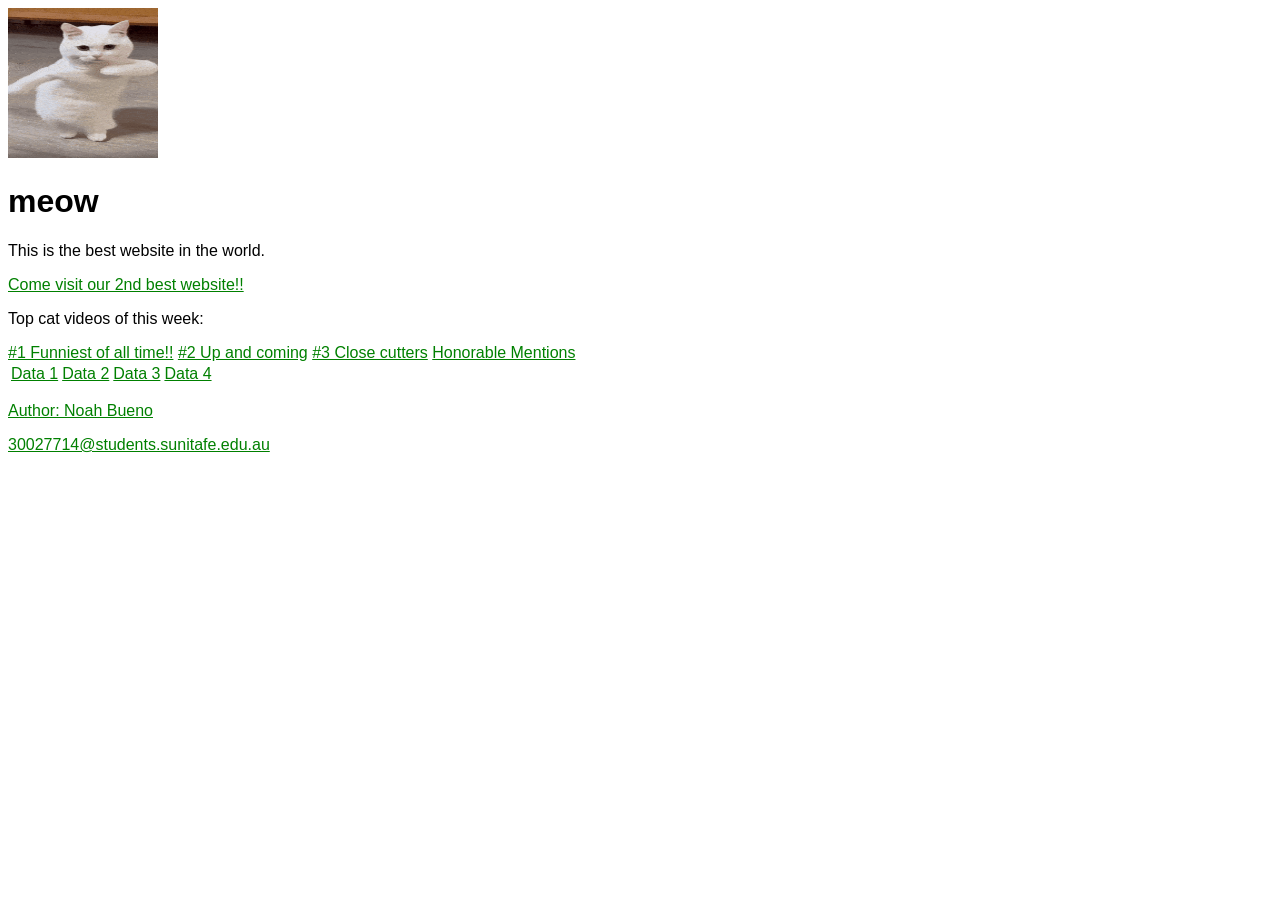
==== index.html @ d6d7ca63 "Add files via upload" ====
<!DOCTYPE html>
<html lang="en">
<head>
   
    <link rel="icon" type="image/png" href="images/el_gato.png">
    <title>NOAHS MOST GOATED WEBSITE</title>
    <link rel="stylesheet" href="stylessheet/styles.css">
</head>
<body>
<img src="images/dancing_cat.gif" alt="dancing cat" style="width: 150px;height: 150px;"> 
    <h1>meow</h1>
    <p>This is the best website in the world.</p>

    <footer>
        <a href="website2.html">Come visit our 2nd best website!!</a>
<p>Top cat videos of this week:</p>
<nav class="cat-vids">
<a href="https://www.youtube.com/watch?v=8L6NhmYW7hI" target="_blank"> #1 Funniest of all time!!</a>
<a href="https://www.youtube.com/watch?v=A1CVa6NrPpk" target="_blank"> #2 Up and coming</a>
<a href="https://www.youtube.com/watch?v=9p-ZoJnr0zY" target="_blank"> #3 Close cutters</a>
<a href="https://www.youtube.com/watch?v=9I7R8DIDBfI" target="_blank"> Honorable Mentions

<table>
<tr>
    <td> Data 1</td>
    <td> Data 2</td>
    <td> Data 3</td>
    <td> Data 4</td>
</tr>


</table>
        <p>Author: Noah Bueno</p>
        <p><a href="mailto:30027714@students.sunitafe.edu.au">30027714@students.sunitafe.edu.au</a></p>

    </footer>

</body>
</html>
---- stylessheet/styles.css ----
body {
            font-family: Arial, Helvetica, sans-serif;
            background-image: url("images/catinthebox.png");
}
a {
            color: green;
}
.cat-links a {
display: block;
margin-bottom:
}
td {
    border: 5px red
}
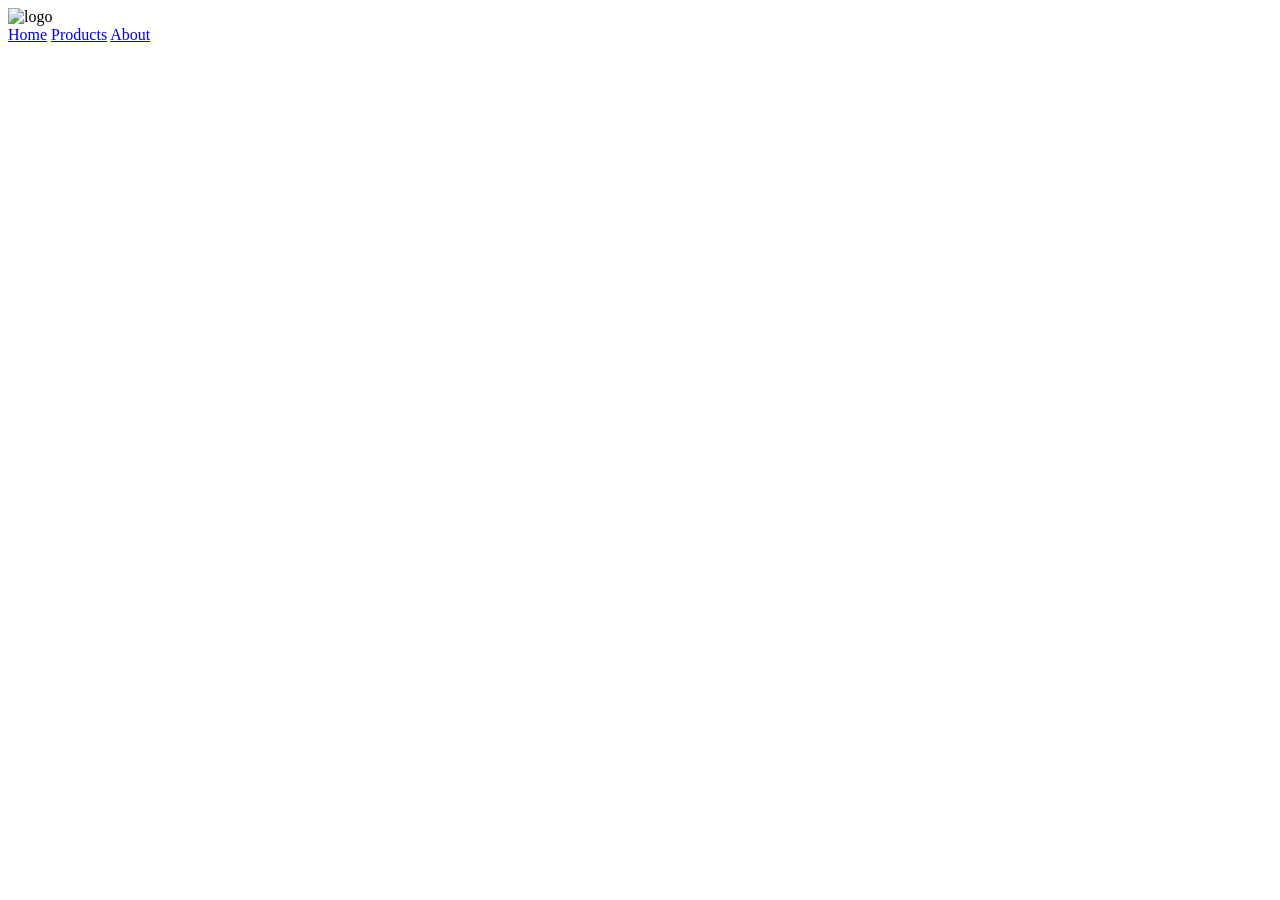
==== commit 35fe7e1a: "Add files via upload" ====
--- a/index.html
+++ b/index.html
@@ -1,40 +1,19 @@
-
 <!DOCTYPE html>
 <html lang="en">
 <head>
-   
-    <link rel="icon" type="image/png" href="images/el_gato.png">
-    <title>NOAHS MOST GOATED WEBSITE</title>
-    <link rel="stylesheet" href="stylessheet/styles.css">
+    <meta name="viewport" content="width=device-width, initial-scale=1.0">
+    <title>Massive Games</title>
+    <link rel="stylesheet" href="/stylesheet/stylesheet.css">
 </head>
 <body>
-<img src="images/dancing_cat.gif" alt="dancing cat" style="width: 150px;height: 150px;"> 
-    <h1>meow</h1>
-    <p>This is the best website in the world.</p>
-
-    <footer>
-        <a href="website2.html">Come visit our 2nd best website!!</a>
-<p>Top cat videos of this week:</p>
-<nav class="cat-vids">
-<a href="https://www.youtube.com/watch?v=8L6NhmYW7hI" target="_blank"> #1 Funniest of all time!!</a>
-<a href="https://www.youtube.com/watch?v=A1CVa6NrPpk" target="_blank"> #2 Up and coming</a>
-<a href="https://www.youtube.com/watch?v=9p-ZoJnr0zY" target="_blank"> #3 Close cutters</a>
-<a href="https://www.youtube.com/watch?v=9I7R8DIDBfI" target="_blank"> Honorable Mentions
-
-<table>
-<tr>
-    <td> Data 1</td>
-    <td> Data 2</td>
-    <td> Data 3</td>
-    <td> Data 4</td>
-</tr>
-
-
-</table>
-        <p>Author: Noah Bueno</p>
-        <p><a href="mailto:30027714@students.sunitafe.edu.au">30027714@students.sunitafe.edu.au</a></p>
-
-    </footer>
+    <header class="main-menu">
+  <img id="logo" src="images/games-logo.png" alt="logo">
+    <nav class="nav-links">
+    <a href="home">Home</a>
+    <a href="products">Products</a>
+    <a href="about us">About</a>
+  </nav>
+  </header>
 
 </body>
 </html>
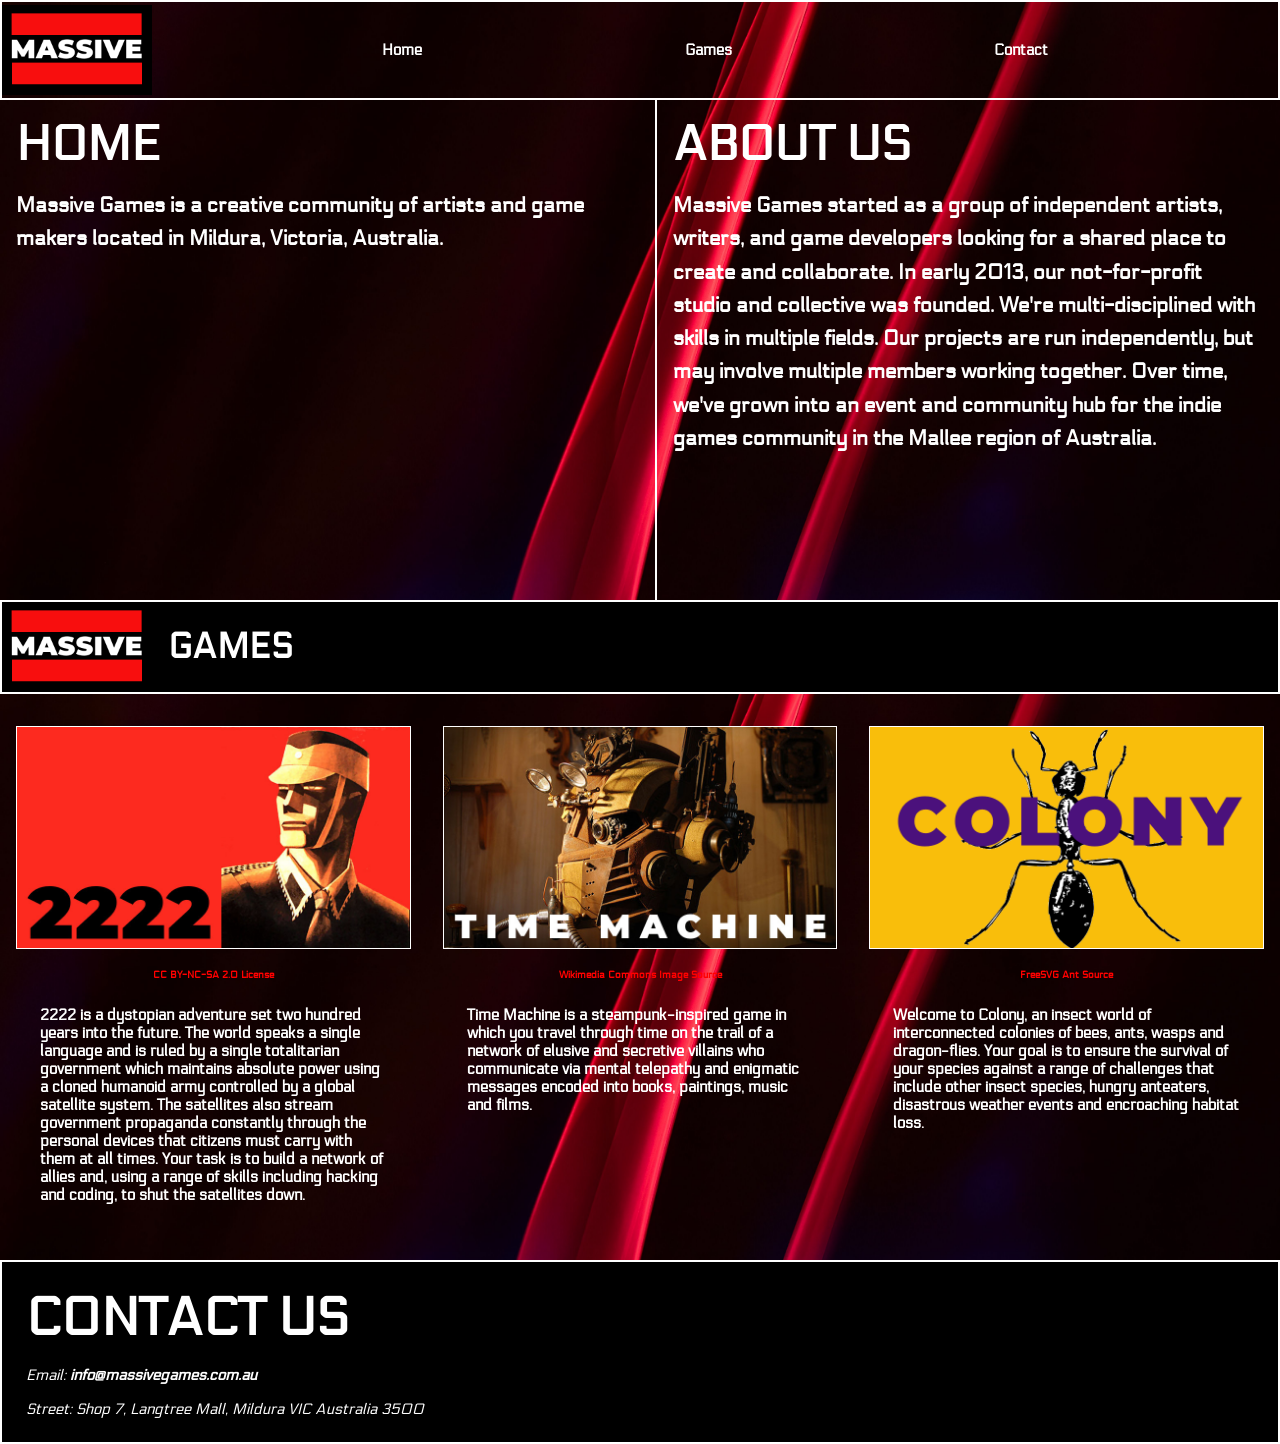
==== commit 00554b0b: "Add files via upload" ====
--- a/index.html
+++ b/index.html
@@ -1,19 +1,84 @@
 <!DOCTYPE html>
 <html lang="en">
+
 <head>
+    <meta charset="UTF-8">
     <meta name="viewport" content="width=device-width, initial-scale=1.0">
     <title>Massive Games</title>
     <link rel="stylesheet" href="/stylesheet/stylesheet.css">
 </head>
+
 <body>
-    <header class="main-menu">
-  <img id="logo" src="images/games-logo.png" alt="logo">
-    <nav class="nav-links">
-    <a href="home">Home</a>
-    <a href="products">Products</a>
-    <a href="about us">About</a>
-  </nav>
-  </header>
+    <div id="background">
+        <header class="main-menu">
+            <img src="images/games-logo.png" alt="Games Logo Icon">
+            <nav>
+                <a class="nav-link" href="#home-heading">Home</a>
+                <a class="nav-link" href="#games-heading">Games</a>
+                <a class="nav-link" href="#contact-us">Contact</a>
+            </nav>
+        </header>
+            <section class="home-page">
+                <div class="home-section">
+                    <h2 id="home-heading">HOME</h2>
+                    <p id="home-description">Massive Games is a creative community of artists and game makers located in Mildura, Victoria, Australia.</p>
+                </div>
+                
+                <div class="about-section">
+                    <h2 id="about-heading">ABOUT US</h2>
+                    <p id="about-text">Massive Games started as a group of independent artists, writers, and game developers looking for a shared place to create and collaborate. In early 2013, our not-for-profit studio and collective was founded. We're multi-disciplined with skills in multiple fields. Our projects are run independently, but may involve multiple members working together. Over time, we've grown into an event and community hub for the indie games community in the Mallee region of Australia.</p>
+                </div>
+            </section>
+    </div> 
+
+    <div id="games-heading">
+        <img src="images/games-logo.png" alt="Games Logo Icon">
+        <h1>GAMES</h1>
+    </div>
+
+    <section class="game-section">
+       
+        <article id="game1" class="game-card">
+            <figure>
+                <img src="images/game1.jpg" class="games-img" alt="Screen display from 2222 game">
+                <figcaption>
+                    <a class="attribution" href="https://creativecommons.org/licenses/by-nc-sa/2.0/" target="_blank" rel="noopener">CC BY-NC-SA 2.0 License</a>
+                </figcaption>
+            </figure>
+            <p class="game-description">2222 is a dystopian adventure set two hundred years into the future. The world speaks a single language and is ruled by a single totalitarian government which maintains absolute power using a cloned humanoid army controlled by a global satellite system. The satellites also stream government propaganda constantly through the personal devices that citizens must carry with them at all times. Your task is to build a network of allies and, using a range of skills including hacking and coding, to shut the satellites down.</p>
+        </article>
+
+        <article id="game2" class="game-card">
+            <figure>
+                <img src="images/game2.jpg" class="games-img" alt="Steampunk helmet illustration from Time Machine">
+                <figcaption>
+                    <a class="attribution" href="https://commons.wikimedia.org/wiki/File:Steampunk_transformer_helmet.jpg" target="_blank" rel="noopener">Wikimedia Commons Image Source</a>
+                </figcaption>
+            </figure>
+            <p class="game-description">Time Machine is a steampunk-inspired game in which you travel through time on the trail of a network of elusive and secretive villains who communicate via mental telepathy and enigmatic messages encoded into books, paintings, music and films.</p>
+        </article>
+
+      
+        <article id="game3" class="game-card">
+            <figure>
+                <img src="images/game3.png" class="games-img" alt="Ant graphic vector art from Colony">
+                <figcaption>
+                    <a class="attribution" href="https://freesvg.org/johnny-automatic-ant" target="_blank" rel="noopener">FreeSVG Ant Source</a>
+                </figcaption>
+            </figure>
+            <p class="game-description">Welcome to Colony, an insect world of interconnected colonies of bees, ants, wasps and dragon-flies. Your goal is to ensure the survival of your species against a range of challenges that include other insect species, hungry anteaters, disastrous weather events and encroaching habitat loss.</p>
+        </article>
+    </section>
+
+    <footer id="contact-us" class="contact-us">
+        <div id="contact-title">
+            <h2>CONTACT US</h2>
+        </div>
+        <address id="contact-info">
+            <p>Email: <a href="mailto:info@massivegames.com.au">info@massivegames.com.au</a></p>
+            <p>Street: Shop 7, Langtree Mall, Mildura VIC Australia 3500</p>
+        </address>
+    </footer>
 
 </body>
-</html>+</html>
--- a/stylesheet/stylesheet.css
+++ b/stylesheet/stylesheet.css
@@ -0,0 +1,212 @@
+
+@import url('https://fonts.googleapis.com/css2?family=Anta&family=Electrolize&family=Quantico:ital,wght@0,400;0,700;1,400;1,700&display=swap');
+
+* {
+    margin: 0;
+    padding: 0;
+    box-sizing: border-box;
+}
+
+body {
+    font-family: "Electrolize", sans-serif;
+    font-size: 0.938rem;
+    background-color: #000000;
+    color: #ffffff;
+}
+
+a {
+    font-weight: bolder;
+    text-decoration: none;
+}
+
+#background {
+    background-image: url('/images/background01.jpg');
+    background-size: cover;
+    background-position: center;
+}
+
+#logo {
+    max-width: 100%;
+    height: auto;
+}
+
+header {
+    height: 6.25rem;
+    display: flex;
+    align-items: center;
+}
+
+.main-menu {
+    border: 2px solid #ffffff;
+    overflow: hidden;
+}
+
+.main-menu img {
+    height: auto; 
+    width: 150px; 
+    display: block;  
+}
+
+nav {
+    width: 100%;
+    display: flex;
+    justify-content: space-evenly;
+    gap: 2rem;
+}
+
+nav .nav-link {
+    color: #ffffff; 
+    padding-left: rem;
+}
+
+nav .nav-link:hover {
+    color: red;
+    opacity: 0.8;
+}
+
+.home-page {
+    min-height: 31.25rem;
+    width: 100%;
+    display: flex;
+    gap: 2rem;
+}
+
+.home-section {
+    flex: 1;
+    padding-left: 1rem;
+}
+
+.about-section {
+    flex: 1;
+    padding-left: 1rem;
+    border-left: 2px solid #ffffff;
+}
+
+.home-page h2 {
+    font-size: 3rem;
+    padding-top: 1rem;
+    padding-bottom: 1rem;
+}
+
+#home-description {
+    font-size: 1.3rem;
+    line-height: 1.6;
+    font-weight: bold;
+}
+
+#about-text {
+    font-size: 1.3rem;
+    line-height: 1.6;
+    font-weight: bold;
+}
+
+#about-text {
+    padding-right: 1.2rem;
+}
+
+#games-heading {
+    background-color: #000000;
+    border: 2px solid #ffffff;
+    display: flex;
+    align-items: center;
+    gap: 1rem;
+}
+
+#games-heading img {
+    width: 150px;
+    height: auto;
+}
+
+#games-heading h1 {
+    font-size: 2.1875rem;
+    margin: 0;
+}
+
+.game-section {
+    background-image: url('/images/background01.jpg');
+    background-size: cover;
+    background-position: center; 
+    background-repeat: no-repeat;
+    display: flex;
+    gap: 2rem;
+    padding: 2rem 1rem;
+}
+
+.game-card {
+    flex: 1;
+    text-align: center;
+}
+
+.games-img {
+    border: 1px solid #ffffff;
+    max-width: 100%;
+    height: auto;
+}
+
+.game-description {
+    color: #ffffff;
+    font-weight: bolder;
+    padding: 1.5rem;
+    text-align: left;
+}
+
+.attribution {
+    color: #ff0000;
+    font-size: 10px;
+    display: inline-block;
+    padding-top: 15px;
+}
+
+.contact-us {
+    border: 2px solid #ffffff;
+    padding: 1.5rem;
+}
+
+#contact-title {
+    font-size: 2.1875rem;
+    font-weight: bold;
+}
+
+#contact-info p {
+    padding-top: 1rem;
+}
+
+#contact-info a {
+    color: #ffffff;
+}
+
+@media screen and (max-width: 1100px) {
+    .game-section {
+        flex-direction: column;
+    }
+    
+    .game-description {
+        padding-bottom: 2rem;
+    }
+}
+
+@media screen and (max-width: 815px) {
+    .home-page {
+        flex-direction: column;
+        gap: 3rem;
+    }
+    
+    .about-section {
+        border-left: none;
+        border-top: 2px solid #ffffff;
+        padding-top: 2rem;
+        padding-left: 1rem;
+        padding-bottom: 1rem;
+    }
+}
+
+@media screen and (max-width: 600px) {
+    nav {
+        gap: 0.5rem;
+    }
+    
+    nav .nav-link {
+        font-size: 12px;
+        padding: 0.5rem;
+    }
+}
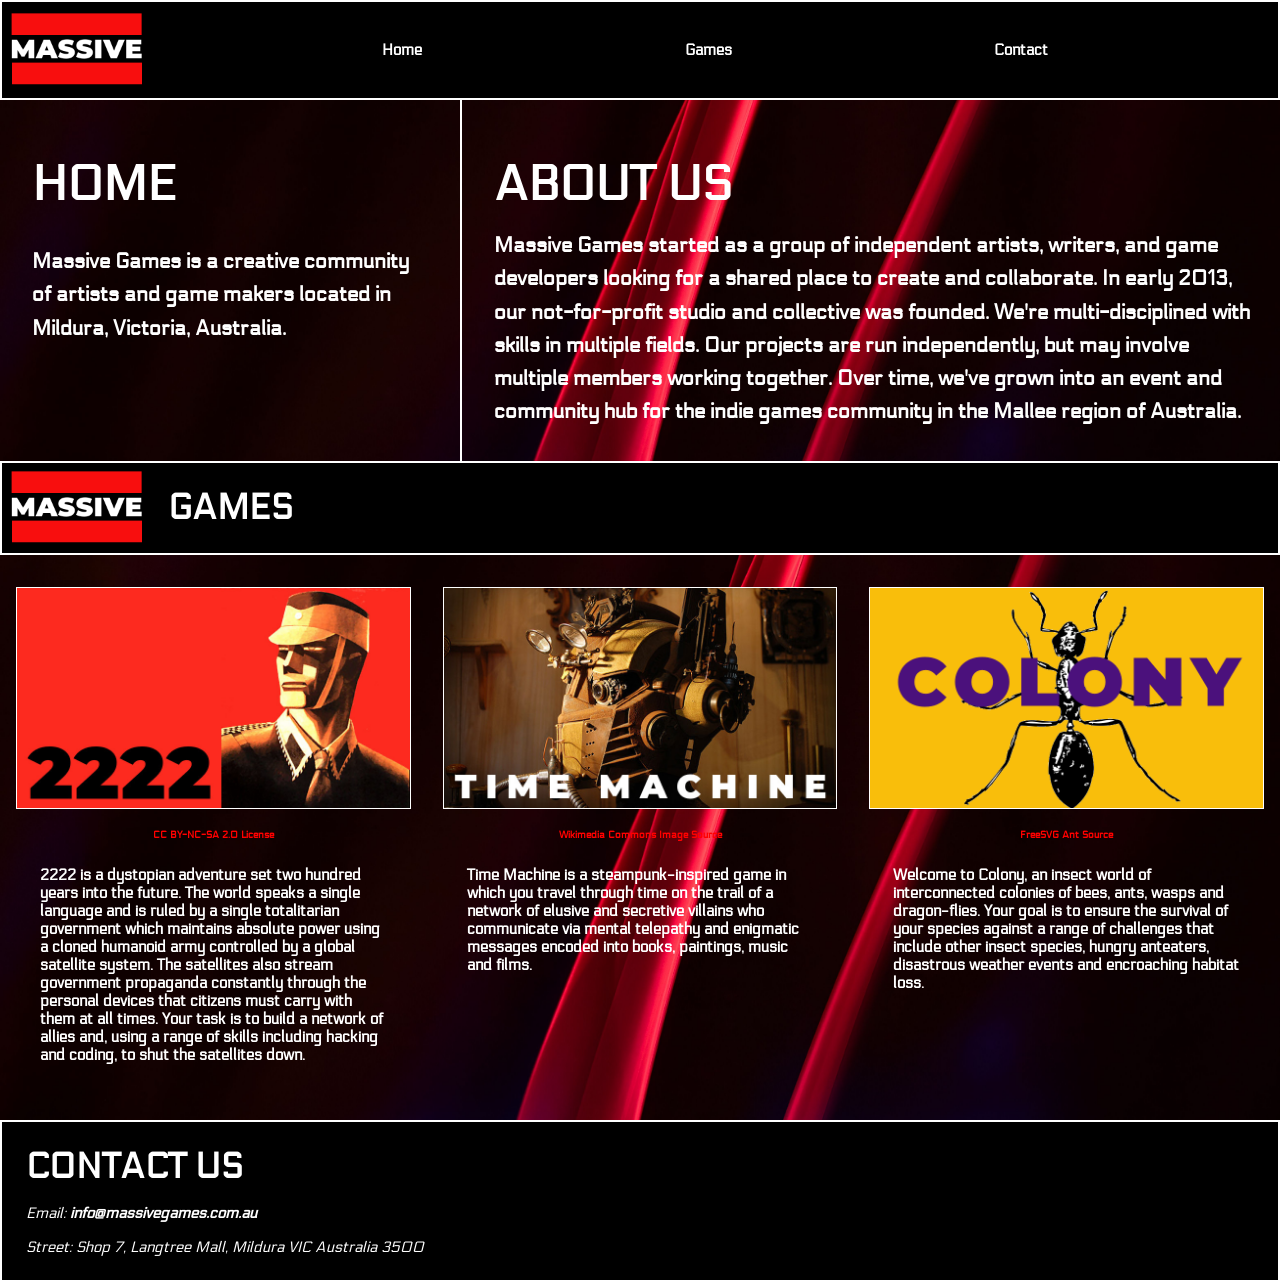
==== commit b73402c6: "content update" ====
--- a/index.html
+++ b/index.html
@@ -20,7 +20,7 @@
         </header>
             <section class="home-page">
                 <div class="home-section">
-                    <h2 id="home-heading">HOME</h2>
+                    <h1 id="home-heading">HOME</h1>
                     <p id="home-description">Massive Games is a creative community of artists and game makers located in Mildura, Victoria, Australia.</p>
                 </div>
                 
@@ -33,7 +33,7 @@
 
     <div id="games-heading">
         <img src="images/games-logo.png" alt="Games Logo Icon">
-        <h1>GAMES</h1>
+        <h3>GAMES</h3>
     </div>
 
     <section class="game-section">
@@ -72,7 +72,7 @@
 
     <footer id="contact-us" class="contact-us">
         <div id="contact-title">
-            <h2>CONTACT US</h2>
+            <h4>CONTACT US</h4>
         </div>
         <address id="contact-info">
             <p>Email: <a href="mailto:info@massivegames.com.au">info@massivegames.com.au</a></p>
--- a/stylesheet/stylesheet.css
+++ b/stylesheet/stylesheet.css
@@ -37,8 +37,8 @@
 }
 
 .main-menu {
+    background-color: black;
     border: 2px solid #ffffff;
-    overflow: hidden;
 }
 
 .main-menu img {
@@ -48,6 +48,7 @@
 }
 
 nav {
+
     width: 100%;
     display: flex;
     justify-content: space-evenly;
@@ -56,7 +57,6 @@
 
 nav .nav-link {
     color: #ffffff; 
-    padding-left: rem;
 }
 
 nav .nav-link:hover {
@@ -65,21 +65,32 @@
 }
 
 .home-page {
-    min-height: 31.25rem;
+    min-height: 22rem;
     width: 100%;
     display: flex;
     gap: 2rem;
 }
 
 .home-section {
+    width: 100%;
+    max-width: 26.75rem;
     flex: 1;
-    padding-left: 1rem;
+    padding-top: 2.5rem;
+    padding-left: 2rem;
 }
 
 .about-section {
     flex: 1;
-    padding-left: 1rem;
+    padding-top: 2.5rem;
+    padding-left: 2rem;
+    padding-bottom: 2rem;
     border-left: 2px solid #ffffff;
+}
+
+.home-page h1 {
+    font-size: 3rem;
+    padding-top: 1rem;
+    padding-bottom: 2rem;
 }
 
 .home-page h2 {
@@ -117,7 +128,7 @@
     height: auto;
 }
 
-#games-heading h1 {
+#games-heading h3 {
     font-size: 2.1875rem;
     margin: 0;
 }
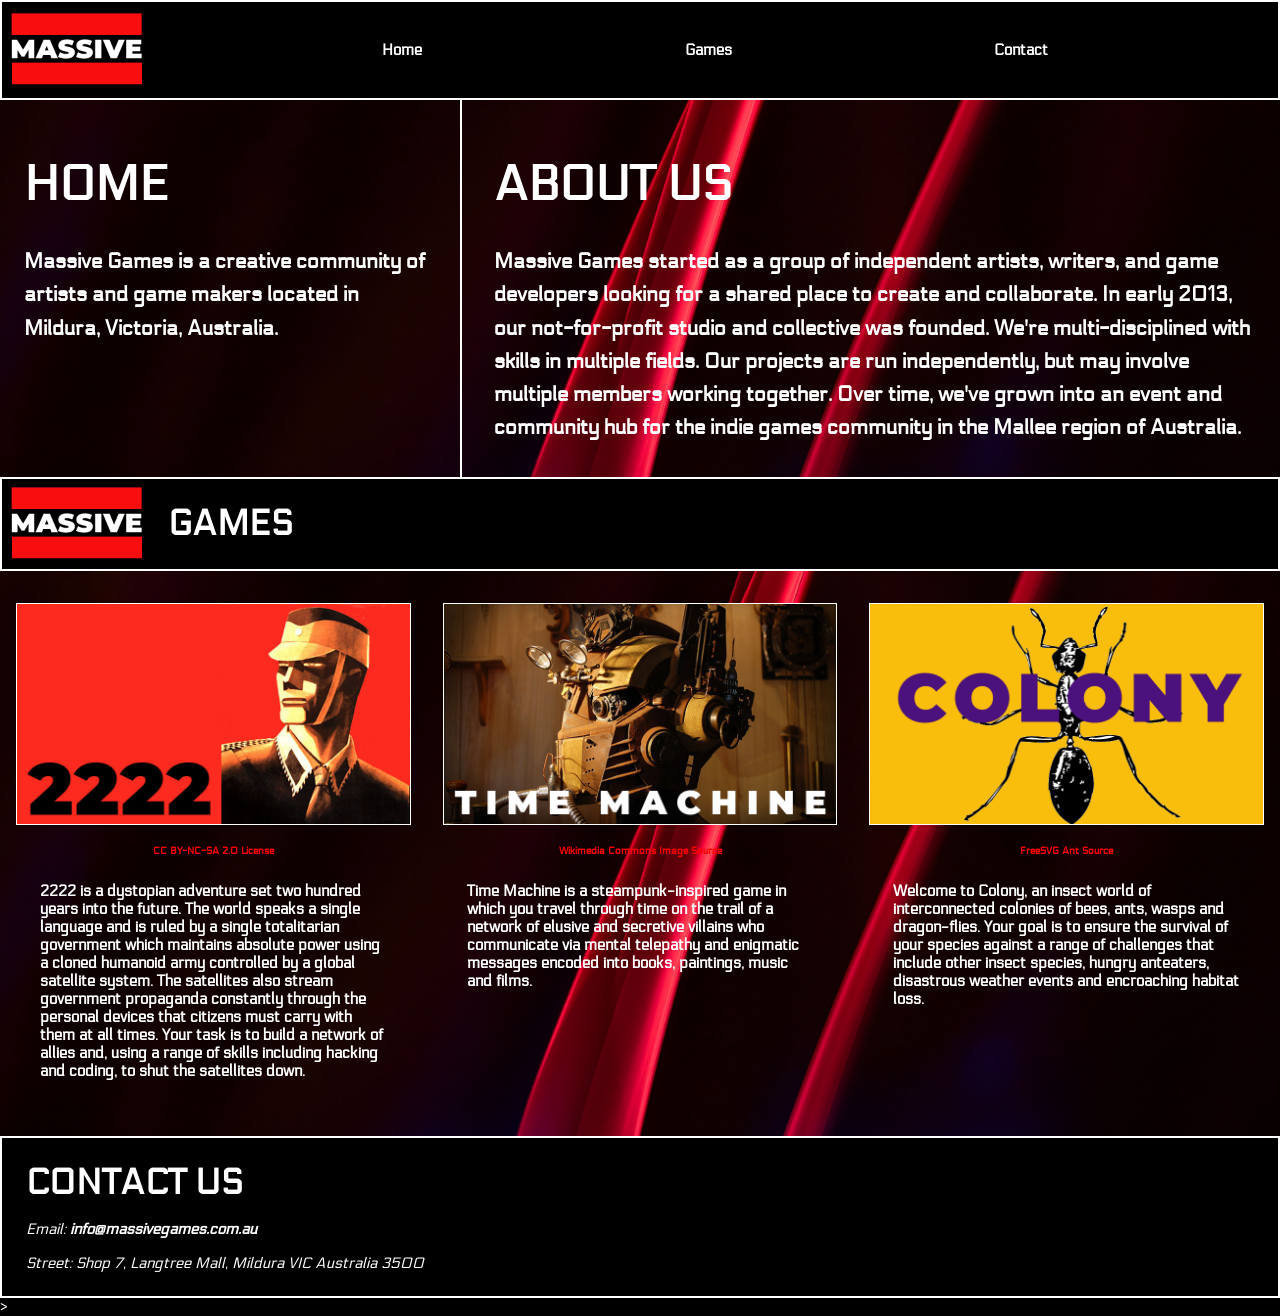
==== commit 3dee0ba5: "Add files via upload" ====
--- a/index.html
+++ b/index.html
@@ -82,3 +82,4 @@
 
 </body>
 </html>
+>
--- a/stylesheet/stylesheet.css
+++ b/stylesheet/stylesheet.css
@@ -76,7 +76,7 @@
     max-width: 26.75rem;
     flex: 1;
     padding-top: 2.5rem;
-    padding-left: 2rem;
+    padding-left: 1.5rem;
 }
 
 .about-section {
@@ -96,7 +96,7 @@
 .home-page h2 {
     font-size: 3rem;
     padding-top: 1rem;
-    padding-bottom: 1rem;
+    padding-bottom: 2rem;
 }
 
 #home-description {
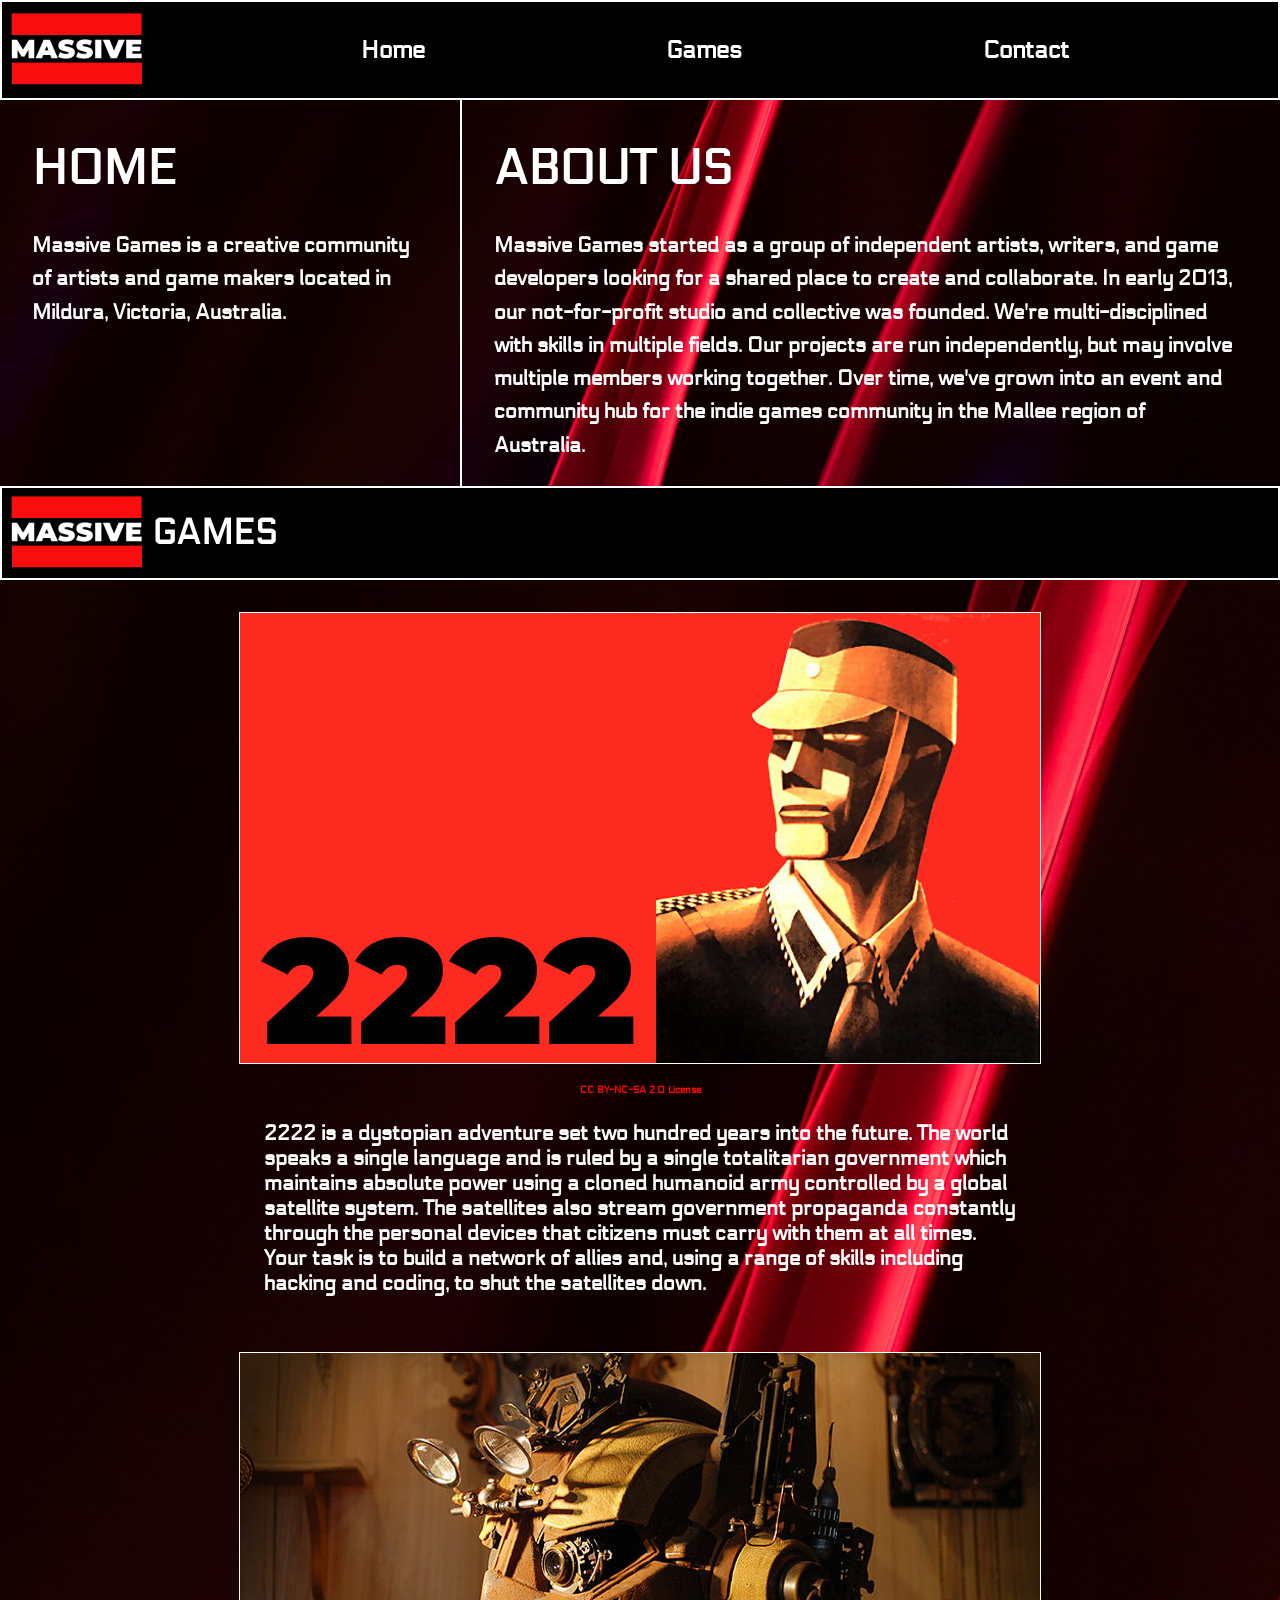
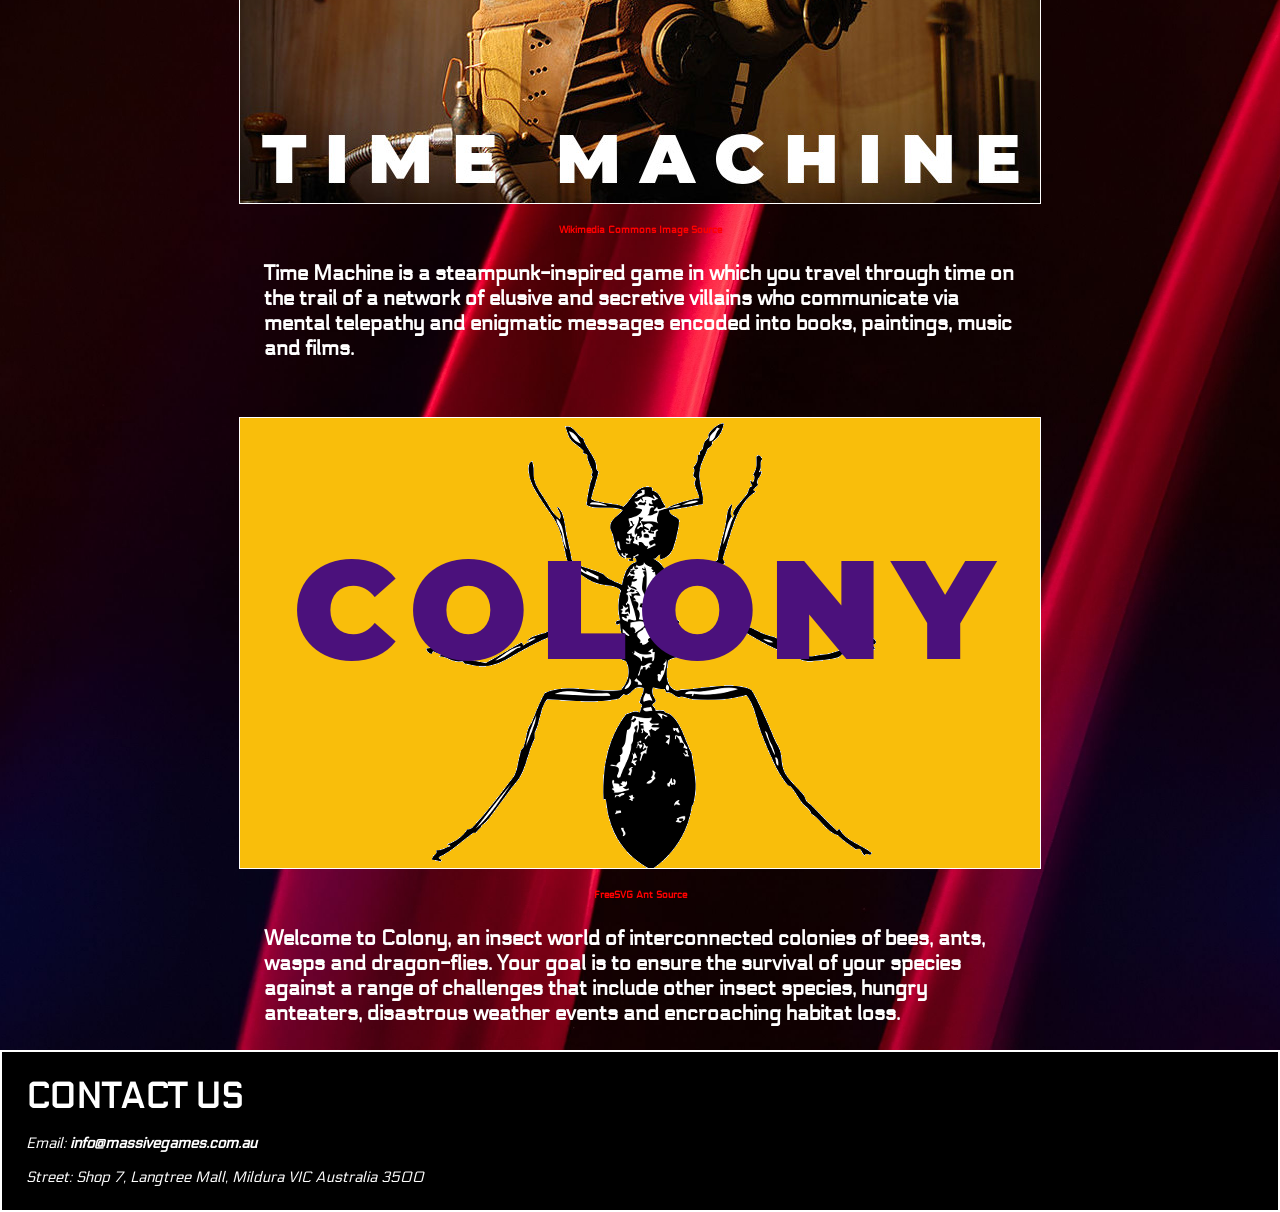
==== commit 17f487d1: "completed recommended changes recommended changes: •	Increase font size of menu text •	Padding on " ====
--- a/index.html
+++ b/index.html
@@ -9,36 +9,38 @@
 </head>
 
 <body>
-    <div id="background">
-        <header class="main-menu">
-            <img src="images/games-logo.png" alt="Games Logo Icon">
-            <nav>
-                <a class="nav-link" href="#home-heading">Home</a>
-                <a class="nav-link" href="#games-heading">Games</a>
-                <a class="nav-link" href="#contact-us">Contact</a>
-            </nav>
-        </header>
-            <section class="home-page">
-                <div class="home-section">
-                    <h1 id="home-heading">HOME</h1>
-                    <p id="home-description">Massive Games is a creative community of artists and game makers located in Mildura, Victoria, Australia.</p>
-                </div>
-                
-                <div class="about-section">
-                    <h2 id="about-heading">ABOUT US</h2>
-                    <p id="about-text">Massive Games started as a group of independent artists, writers, and game developers looking for a shared place to create and collaborate. In early 2013, our not-for-profit studio and collective was founded. We're multi-disciplined with skills in multiple fields. Our projects are run independently, but may involve multiple members working together. Over time, we've grown into an event and community hub for the indie games community in the Mallee region of Australia.</p>
-                </div>
-            </section>
-    </div> 
 
-    <div id="games-heading">
+    <header class="main-menu">
         <img src="images/games-logo.png" alt="Games Logo Icon">
-        <h3>GAMES</h3>
-    </div>
+        <nav>
+            <a class="nav-link" href="#home-heading">Home</a>
+            <a class="nav-link" href="#games-heading">Games</a>
+            <a class="nav-link" href="#contact-us">Contact</a>
+        </nav>
+    </header>
+
+    <section class="home-page">
+        <div class="home-section">
+            <h1 id="home-heading">HOME</h1>
+            <p id="home-description">Massive Games is a creative community of artists and game makers located in Mildura, Victoria, Australia.</p>
+        </div>
+        
+        <div class="about-section">
+            <h2 id="about-heading">ABOUT US</h2>
+            <p id="about-text">Massive Games started as a group of independent artists, writers, and game developers looking for a shared place to create and collaborate. In early 2013, our not-for-profit studio and collective was founded. We're multi-disciplined with skills in multiple fields. Our projects are run independently, but may involve multiple members working together. Over time, we've grown into an event and community hub for the indie games community in the Mallee region of Australia.</p>
+        </div>
+    </section>
+
+ 
 
     <section class="game-section">
+
+        <div id="games-heading">
+            <img src="images/games-logo.png" alt="Games Logo Icon">
+            <h3> GAMES</h3>
+        </div>
        
-        <article id="game1" class="game-card">
+        <div id="game1" class="game-card">
             <figure>
                 <img src="images/game1.jpg" class="games-img" alt="Screen display from 2222 game">
                 <figcaption>
@@ -46,9 +48,9 @@
                 </figcaption>
             </figure>
             <p class="game-description">2222 is a dystopian adventure set two hundred years into the future. The world speaks a single language and is ruled by a single totalitarian government which maintains absolute power using a cloned humanoid army controlled by a global satellite system. The satellites also stream government propaganda constantly through the personal devices that citizens must carry with them at all times. Your task is to build a network of allies and, using a range of skills including hacking and coding, to shut the satellites down.</p>
-        </article>
+        </div>
 
-        <article id="game2" class="game-card">
+        <div id="game2" class="game-card">
             <figure>
                 <img src="images/game2.jpg" class="games-img" alt="Steampunk helmet illustration from Time Machine">
                 <figcaption>
@@ -56,10 +58,10 @@
                 </figcaption>
             </figure>
             <p class="game-description">Time Machine is a steampunk-inspired game in which you travel through time on the trail of a network of elusive and secretive villains who communicate via mental telepathy and enigmatic messages encoded into books, paintings, music and films.</p>
-        </article>
+        </div>
 
       
-        <article id="game3" class="game-card">
+        <div id="game3" class="game-card">
             <figure>
                 <img src="images/game3.png" class="games-img" alt="Ant graphic vector art from Colony">
                 <figcaption>
@@ -67,7 +69,7 @@
                 </figcaption>
             </figure>
             <p class="game-description">Welcome to Colony, an insect world of interconnected colonies of bees, ants, wasps and dragon-flies. Your goal is to ensure the survival of your species against a range of challenges that include other insect species, hungry anteaters, disastrous weather events and encroaching habitat loss.</p>
-        </article>
+        </div>
     </section>
 
     <footer id="contact-us" class="contact-us">
@@ -81,5 +83,4 @@
     </footer>
 
 </body>
-</html>
->+</html>
--- a/stylesheet/stylesheet.css
+++ b/stylesheet/stylesheet.css
@@ -19,12 +19,6 @@
     text-decoration: none;
 }
 
-#background {
-    background-image: url('/images/background01.jpg');
-    background-size: cover;
-    background-position: center;
-}
-
 #logo {
     max-width: 100%;
     height: auto;
@@ -39,6 +33,8 @@
 .main-menu {
     background-color: black;
     border: 2px solid #ffffff;
+      position: sticky;
+    top: 0;
 }
 
 .main-menu img {
@@ -53,10 +49,12 @@
     display: flex;
     justify-content: space-evenly;
     gap: 2rem;
-}
-
-nav .nav-link {
+  
+}
+
+nav a {
     color: #ffffff; 
+    font-size: 1.5rem
 }
 
 nav .nav-link:hover {
@@ -65,10 +63,14 @@
 }
 
 .home-page {
-    min-height: 22rem;
+    min-height: 21rem;
     width: 100%;
     display: flex;
     gap: 2rem;
+     background-image: url('/images/background01.jpg');
+    background-size: cover;
+    background-position: center; 
+    background-repeat: no-repeat;
 }
 
 .home-section {
@@ -76,27 +78,30 @@
     max-width: 26.75rem;
     flex: 1;
     padding-top: 2.5rem;
-    padding-left: 1.5rem;
+    padding-left: 2rem;
 }
 
 .about-section {
     flex: 1;
+    max-width: 122ch;
     padding-top: 2.5rem;
+    padding-bottom: 1.5rem;
     padding-left: 2rem;
-    padding-bottom: 2rem;
+    padding-right: 1.5rem;
     border-left: 2px solid #ffffff;
+
 }
 
 .home-page h1 {
     font-size: 3rem;
-    padding-top: 1rem;
     padding-bottom: 2rem;
+    scroll-margin-top: 110px;
 }
 
 .home-page h2 {
     font-size: 3rem;
-    padding-top: 1rem;
     padding-bottom: 2rem;
+    
 }
 
 #home-description {
@@ -115,32 +120,35 @@
     padding-right: 1.2rem;
 }
 
-#games-heading {
-    background-color: #000000;
-    border: 2px solid #ffffff;
-    display: flex;
-    align-items: center;
-    gap: 1rem;
-}
-
-#games-heading img {
-    width: 150px;
-    height: auto;
-}
-
-#games-heading h3 {
-    font-size: 2.1875rem;
-    margin: 0;
-}
 
 .game-section {
+    width: 100%;
+    display: flex;
+    flex-direction: column;
     background-image: url('/images/background01.jpg');
     background-size: cover;
     background-position: center; 
     background-repeat: no-repeat;
-    display: flex;
     gap: 2rem;
-    padding: 2rem 1rem;
+
+}
+
+#games-heading {
+    background-color: #000000;
+    border: 2px solid #ffffff;
+        scroll-margin-top: 110px;
+}
+
+#games-heading img {
+    width: 150px;
+    height: auto;
+    float: left;
+}
+
+#games-heading h3 {
+    font-size: 2.1875rem;
+    padding-top: 1.5rem;
+
 }
 
 .game-card {
@@ -155,10 +163,13 @@
 }
 
 .game-description {
+    max-width: 50ch;
     color: #ffffff;
+    font-size: 1.3rem;
     font-weight: bolder;
     padding: 1.5rem;
     text-align: left;
+    margin-inline: auto;
 }
 
 .attribution {
@@ -182,9 +193,10 @@
     padding-top: 1rem;
 }
 
-#contact-info a {
+*#contact-info a {
     color: #ffffff;
 }
+
 
 @media screen and (max-width: 1100px) {
     .game-section {
@@ -202,6 +214,11 @@
         gap: 3rem;
     }
     
+    .home-section {
+        padding-top: 2rem;
+        padding-left: 1rem;
+        padding-bottom: 1rem;
+    }
     .about-section {
         border-left: none;
         border-top: 2px solid #ffffff;
@@ -217,7 +234,7 @@
     }
     
     nav .nav-link {
-        font-size: 12px;
+        font-size: 1.2rem;
         padding: 0.5rem;
     }
 }
